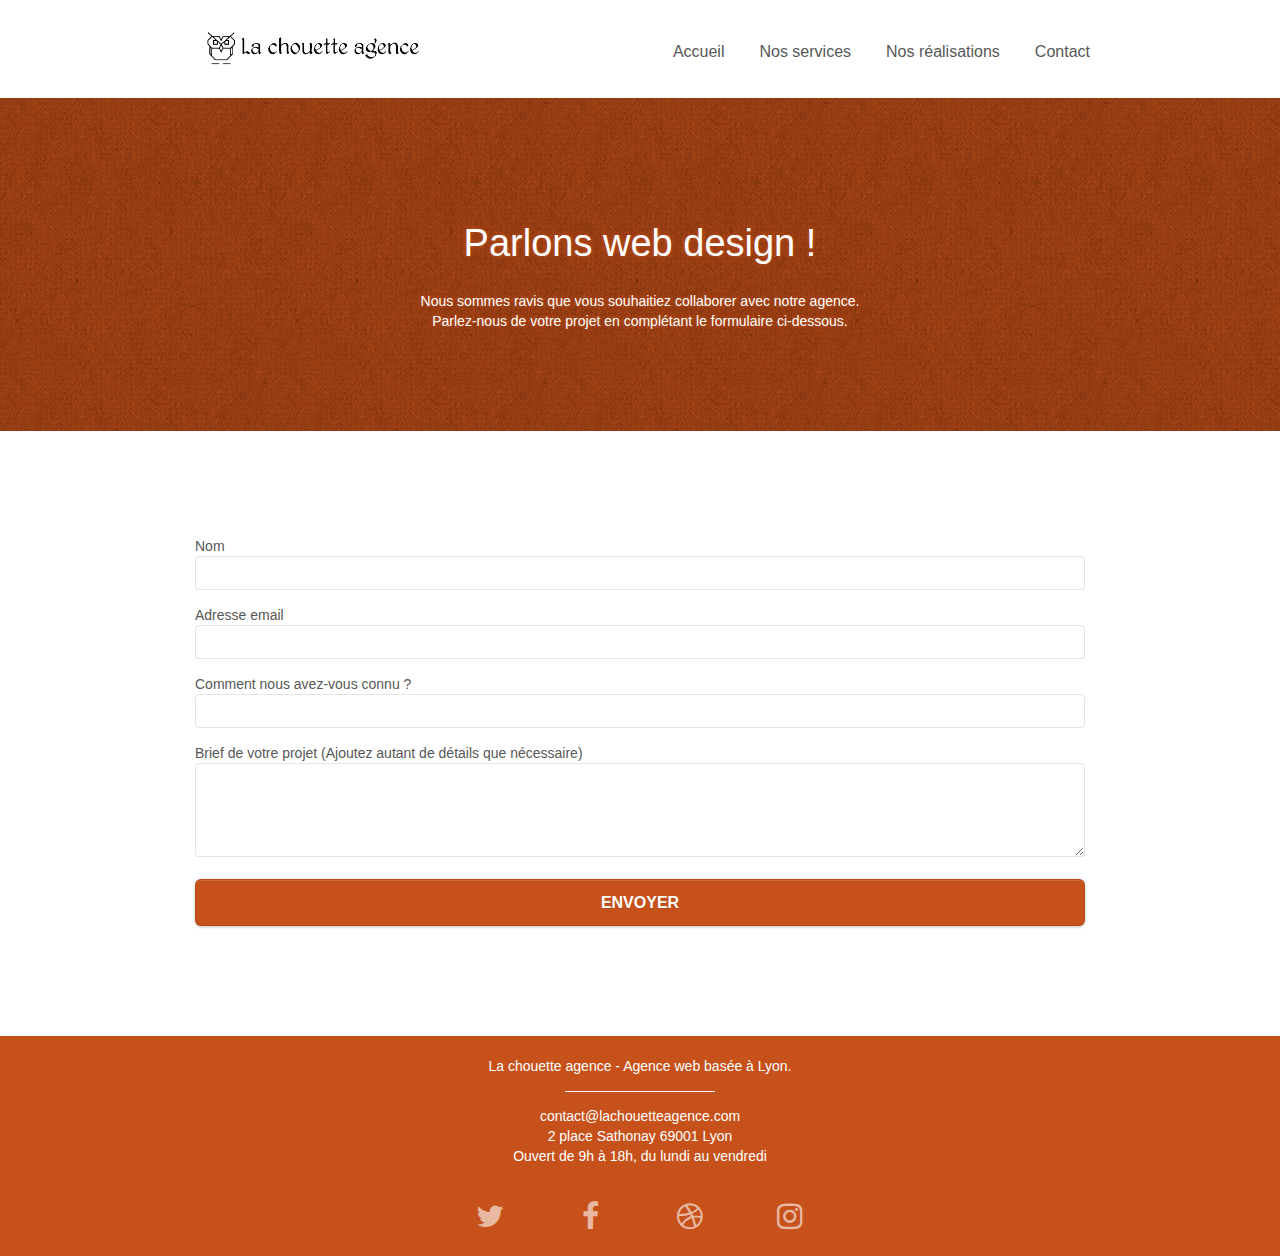
==== contact.html @ d0dacd52 "first commit" ====
<!doctype html>
<html lang="fr">
<head>
    <meta charset="utf-8">
    <meta name="description" content="La chouette agence - Formulaire de contact">
    <meta name="viewport" content="width=device-width, initial-scale=1.0">
	<link rel="canonical" href="" />
    <link rel="shortcut icon" type="image/png" href="favicon.jpg">

	<link rel="stylesheet" type="text/css" href="style.css">
	<link 
		rel="stylesheet" 
		href="https://cdnjs.cloudflare.com/ajax/libs/font-awesome/4.7.0/css/font-awesome.min.css" 
		integrity="sha512-SfTiTlX6kk+qitfevl/7LibUOeJWlt9rbyDn92a1DqWOw9vWG2MFoays0sgObmWazO5BQPiFucnnEAjpAB+/Sw==" 
		crossorigin="anonymous" 
		referrerpolicy="no-referrer"
	/>	

	<script 
		src="https://cdnjs.cloudflare.com/ajax/libs/jquery/2.1.0/jquery.min.js" 
		integrity="sha512-qp27nuUylUgwBZJHsmm3W7klwuM5gke4prTvPok3X5zi50y3Mo8cgpeXegWWrdfuXyF2UdLWK/WCb5Mv7CKHcA==" 
		crossorigin="anonymous" 
		referrerpolicy="no-referrer"
		defer
	></script>
	<script 
		src="https://cdnjs.cloudflare.com/ajax/libs/twitter-bootstrap/3.3.5/js/bootstrap.min.js" 
		integrity="sha512-K1qjQ+NcF2TYO/eI3M6v8EiNYZfA95pQumfvcVrTHtwQVDG+aHRqLi/ETn2uB+1JqwYqVG3LIvdm9lj6imS/pQ==" 
		crossorigin="anonymous" 
		referrerpolicy="no-referrer"
		defer
	></script>
	<script src="./js/jqBootstrapValidation.js" defer></script>
	<script src="./js/formHandler.js" defer></script>
    <title>La chouette agence - Formulaire de contact</title>

    
<!-- Analytics -->
 
<!-- Analytics END -->
    
</head>
<body>
<!-- Principal conteneur -->
<div class="page-container">
    
<!-- bloc-0 -->
<header class="bloc bgc-white l-bloc " id="bloc-0">
	<div class="container bloc-sm">
		<nav class="navbar row">
			<div class="navbar-header">
				<div class="navbar-brand">
					<img src="img/la-chouette-agence.png" alt="La chouette agence" height="40" />
				</div>
				<button id="nav-toggle" type="button" class="ui-navbar-toggle navbar-toggle" data-toggle="collapse" data-target=".navbar-1">
					<span class="sr-only">Toggle navigation</span>
					<span class="icon-bar"></span>
					<span class="icon-bar"></span>
					<span class="icon-bar"></span>
				</button>
			</div>
			<div class="collapse navbar-collapse navbar-1 special-dropdown-nav">
				<ul class="site-navigation nav navbar-nav">
					<li>
						<a href="index.html">Accueil</a>
					</li>
					<li>
						<a href="index.html#bloc-2-services">Nos services</a>
					</li>
					<li>
						<a href="index.html#bloc-4-portfolio">Nos réalisations</a>
					</li>
					<li>
						<a href="#">Contact</a>
					</li>
				</ul>
			</div>
		</nav>
	</div>
</header>
<!-- bloc-0 END -->

<!-- bloc-6 -->
<main>
<section class="bloc bg-dots-bg bg-repeat bgc-atomic-tangerine d-bloc bloc-bg-texture texture-paper" id="bloc-6">
	<div class="container bloc-lg">
		<div class="row">
			<div class="col-sm-12">
				<h1 class="text-center hero-bloc-text tc-white">
					Parlons web design !
				</h1>
				<p class="text-center mg-lg tc-white tight-width-whitespace">
					Nous sommes ravis que vous souhaitiez collaborer avec notre agence.<br>
					Parlez-nous de votre projet en complétant le formulaire ci-dessous.
				</p>
			</div>
		</div>
	</div>
</section>
<!-- bloc-6 END -->

<!-- bloc-7 -->
<section class="bloc bgc-white l-bloc" id="bloc-7">
	<div class="container bloc-lg">
		<form id="form_1" novalidate>
			<div class="form-group">
				<label>
					Nom
				<input id="name" class="form-control" required />
				</label>
			</div>
			<div class="form-group">
				<label>
					Adresse email
				<input id="email" class="form-control" type="email" required />
				</label>
			</div>
			<div class="form-group">
				<label>
					Comment nous avez-vous connu ?
				<input class="form-control" required id="input_504" />
				</label>
			</div>
			<div class="form-group">
				<label>
					Brief de votre projet (Ajoutez autant de détails que nécessaire)<br>
				<textarea id="message" class="form-control" rows="4" cols="50" required></textarea>
				</label>
			</div> 
			<button class="btn btn-lg btn-clean btn-block cta-hero btn-atomic-tangerine" type="submit">
				Envoyer
			</button>
		</form>
	</div>
</section>
<!-- bloc-7 END -->
</main>

<!-- Footer - bloc-8 -->
<footer class="bloc bgc-atomic-tangerine d-bloc" id="bloc-8">
	<div class="container bloc-sm">
		<div class="row">
			<div class="col-sm-12">
				<p class="text-center white">
					La chouette agence - Agence web basée à Lyon.<br>
				</p>
				<address class="text-center white">
					contact@lachouetteagence.com<br>2 place Sathonay 69001 Lyon<br>Ouvert de 9h à 18h, du lundi au vendredi<br>
				</address>
				<div class="row row-no-gutters social text-center">
					<div class="col-sm-3 text-center inline-block">
						<a class="social" href="#" aria-label="twitter"><span class="fa fa-twitter icon-md"></span></a>
					</div>
					<div class="col-sm-3 text-center inline-block">
						<a class="social" href="#" aria-label="facebook"><span class="fa fa-facebook icon-md"></span></a>
					</div>
					<div class="col-sm-3 text-center inline-block">
						<a class="social" href="#" aria-label="dribble"><span class="fa fa-dribbble icon-md"></span></a>
					</div>
					<div class="col-sm-3 text-center inline-block">
						<a class="social" href="#" aria-label="instagram"><span class="fa fa-instagram icon-md"></span></a>
					</div>
				</div>
			</div>
		</div>
	</div>
	<!-- ScrollToTop Button -->
	<a href="#" aria-label="Retour en haut de la page" class="bloc-button btn btn-d scrollToTop"><span class="fa fa-chevron-up"></span></a>
	<!-- ScrollToTop Button END-->
</footer>
<!-- Footer - bloc-8 END -->

</div>
<!-- Principal conteneur END -->
    

</body>
</html>
---- style.css ----
:root {
    --color-orange: #C7511A;
}

/***************************************************  BOOTSTRAP  ***************************************************/

* {
    -webkit-box-sizing: border-box;
    -moz-box-sizing: border-box;
    box-sizing: border-box
}

body {
    margin: 0
}

article,aside,details,figcaption,figure,footer,header,hgroup,main,menu,nav,section,summary {
    display: block
}

a {
    background-color: transparent
}

button,select {
    text-transform: none
}

:after,:before {
    -webkit-box-sizing: border-box;
    -moz-box-sizing: border-box;
    box-sizing: border-box
}

html {
    font-size: 10px;
    -webkit-tap-highlight-color: rgba(0,0,0,0)
}

body {
    font-family: "Helvetica Neue",Helvetica,Arial,sans-serif;
    font-size: 14px;
    line-height: 1.42857143;
    color: #333;
    background-color: #fff
}

button,input,select,textarea {
    font-family: inherit;
    font-size: inherit;
    line-height: inherit
}

a {
    color: #337ab7;
    text-decoration: none
}

img {
    vertical-align: middle
}

.carousel-inner>.item>a>img,.carousel-inner>.item>img,.img-responsive,.thumbnail a>img,.thumbnail>img {
    display: block;
    max-width: 100%;
    height: auto
}

.sr-only {
    position: absolute;
    width: 1px;
    height: 1px;
    padding: 0;
    margin: -1px;
    overflow: hidden;
    clip: rect(0,0,0,0);
    border: 0
}

.h1,.h2,.h3,.h4,.h5,.h6,h1,h2,h3,h4,h5,h6 {
    font-family: inherit;
    font-weight: 500;
    line-height: 1.1;
    color: inherit
}

.h1,.h2,.h3,h1,h2,h3 {
    margin-top: 20px;
    margin-bottom: 10px
}

h1 {
    margin: .67em 0;
    font-size: 2em
}

.h1,h1 {
    font-size: 36px
}

.h2,h2 {
    font-size: 30px
}

.h3,h3 {
    font-size: 24px
}

p {
    margin: 0 0 10px
}

.text-center {
    text-align: center
}

address {
    margin-bottom: 20px;
    font-style: normal;
    line-height: 1.42857143
}

.container {
    padding-right: 15px;
    padding-left: 15px;
    margin-right: auto;
    margin-left: auto
}

@media (min-width: 768px) {
    .container {
        width:750px
    }
}

@media (min-width: 992px) {
    .container {
        width:970px
    }
}

@media (min-width: 1200px) {
    .container {
        width:1170px
    }
}

.row {
    margin-right: -15px;
    margin-left: -15px
}

.col-lg-1,.col-lg-10,.col-lg-11,.col-lg-12,.col-lg-2,.col-lg-3,.col-lg-4,.col-lg-5,.col-lg-6,.col-lg-7,.col-lg-8,.col-lg-9,.col-md-1,.col-md-10,.col-md-11,.col-md-12,.col-md-2,.col-md-3,.col-md-4,.col-md-5,.col-md-6,.col-md-7,.col-md-8,.col-md-9,.col-sm-1,.col-sm-10,.col-sm-11,.col-sm-12,.col-sm-2,.col-sm-3,.col-sm-4,.col-sm-5,.col-sm-6,.col-sm-7,.col-sm-8,.col-sm-9,.col-xs-1,.col-xs-10,.col-xs-11,.col-xs-12,.col-xs-2,.col-xs-3,.col-xs-4,.col-xs-5,.col-xs-6,.col-xs-7,.col-xs-8,.col-xs-9 {
    position: relative;
    min-height: 1px;
    padding-right: 15px;
    padding-left: 15px
}

.col-xs-1,.col-xs-10,.col-xs-11,.col-xs-12,.col-xs-2,.col-xs-3,.col-xs-4,.col-xs-5,.col-xs-6,.col-xs-7,.col-xs-8,.col-xs-9 {
    float: left
}

.col-xs-12 {
    width: 100%
}

@media (min-width: 768px) {
    .col-sm-1,.col-sm-10,.col-sm-11,.col-sm-12,.col-sm-2,.col-sm-3,.col-sm-4,.col-sm-5,.col-sm-6,.col-sm-7,.col-sm-8,.col-sm-9 {
        float:left
    }
    .col-sm-12 {
        width: 100%
    }
    .col-sm-6 {
        width: 50%
    }
    .col-sm-4 {
        width: 33.33333333%
    }
    .col-sm-3 {
        width: 25%
    }
}

@media (min-width: 992px) {
    .col-md-1,.col-md-10,.col-md-11,.col-md-12,.col-md-2,.col-md-3,.col-md-4,.col-md-5,.col-md-6,.col-md-7,.col-md-8,.col-md-9 {
        float:left
    }
    .col-md-8 {
        width: 66.66666667%
    }
    .col-md-offset-2 {
        margin-left: 16.66666667%
    }
}

.btn {
    display: inline-block;
    padding: 6px 12px;
    margin-bottom: 0;
    font-size: 14px;
    font-weight: 400;
    line-height: 1.42857143;
    text-align: center;
    white-space: nowrap;
    vertical-align: middle;
    -ms-touch-action: manipulation;
    touch-action: manipulation;
    cursor: pointer;
    -webkit-user-select: none;
    -moz-user-select: none;
    -ms-user-select: none;
    user-select: none;
    background-image: none;
    border: 1px solid transparent;
    border-radius: 4px
}

.btn-block {
    display: block;
    width: 100%
}

.btn-group-lg>.btn,.btn-lg {
    padding: 10px 16px;
    font-size: 18px;
    line-height: 1.3333333;
    border-radius: 6px
}

.collapse {
    display: none
}

.collapse.in {
    display: block
}

.collapsing {
    position: relative;
    height: 0;
    overflow: hidden;
    -webkit-transition-timing-function: ease;
    -o-transition-timing-function: ease;
    transition-timing-function: ease;
    -webkit-transition-duration: .35s;
    -o-transition-duration: .35s;
    transition-duration: .35s;
    -webkit-transition-property: height, visibility;
    -o-transition-property: height, visibility;
    transition-property: height, visibility
}

.nav {
    padding-left: 0;
    margin-bottom: 0;
    list-style: none
}

.nav>li {
    position: relative;
    display: block
}

.nav>li>a {
    position: relative;
    display: block;
    padding: 10px 15px
}

.nav>li>a:focus,.nav>li>a:hover {
    text-decoration: none;
    background-color: #eee
}

.navbar {
    position: relative;
    min-height: 50px;
    margin-bottom: 20px;
    border: 1px solid transparent
}

@media (min-width: 768px) {
    .navbar {
        border-radius:4px
    }
}

@media (min-width: 768px) {
    .navbar-header {
        float:left
    }
}

.navbar-collapse {
    padding-right: 15px;
    padding-left: 15px;
    overflow-x: visible;
    -webkit-overflow-scrolling: touch;
    border-top: 1px solid transparent;
    -webkit-box-shadow: inset 0 1px 0 rgba(255,255,255,.1);
    box-shadow: inset 0 1px 0 rgba(255,255,255,.1)
}

.navbar-collapse.in {
    overflow-y: auto
}

@media (min-width: 768px) {
    .navbar-collapse {
        width:auto;
        border-top: 0;
        -webkit-box-shadow: none;
        box-shadow: none
    }

    .navbar-collapse.collapse {
        display: block!important;
        height: auto!important;
        padding-bottom: 0;
        overflow: visible!important
    }
}

.navbar-brand {
    float: left;
    height: 50px;
    padding: 5px 15px 0;
    font-size: 18px;
    line-height: 20px
}

.navbar-brand:focus,.navbar-brand:hover {
    text-decoration: none
}

.navbar-brand>img {
    display: block
}

.navbar-toggle {
    position: relative;
    float: right;
    padding: 9px 10px;
    margin-top: 8px;
    margin-right: 15px;
    margin-bottom: 8px;
    background-color: transparent;
    background-image: none;
    border: 1px solid transparent;
    border-radius: 4px
}

.navbar-toggle:focus {
    outline: 0
}

.navbar-toggle .icon-bar {
    display: block;
    width: 22px;
    height: 2px;
    border-radius: 1px
}

.navbar-toggle .icon-bar+.icon-bar {
    margin-top: 4px
}

@media (min-width: 768px) {
    .navbar-toggle {
        display:none
    }
}

.navbar-nav>li>a {
    padding-top: 10px;
    padding-bottom: 10px;
    line-height: 20px
}

@media (min-width: 768px) {
    .navbar-nav {
        float:left;
        margin: 0
    }

    .navbar-nav>li {
        float: left
    }

    .navbar-nav>li>a {
        padding-top: 15px;
        padding-bottom: 15px
    }
}

.navbar-brand>img {
    display: block
}

.center-block {
    display: block;
    margin-right: auto;
    margin-left: auto
}

.modal-open {
    overflow: hidden
}

.modal {
    position: fixed;
    top: 0;
    right: 0;
    bottom: 0;
    left: 0;
    z-index: 1050;
    display: none;
    overflow: hidden;
    -webkit-overflow-scrolling: touch;
    outline: 0
}

.modal.fade .modal-dialog {
    -webkit-transition: -webkit-transform .3s ease-out;
    -o-transition: -o-transform .3s ease-out;
    transition: transform .3s ease-out;
    -webkit-transform: translate(0,-25%);
    -ms-transform: translate(0,-25%);
    -o-transform: translate(0,-25%);
    transform: translate(0,-25%)
}

.modal.in .modal-dialog {
    -webkit-transform: translate(0,0);
    -ms-transform: translate(0,0);
    -o-transform: translate(0,0);
    transform: translate(0,0)
}

.modal-open .modal {
    overflow-x: hidden;
    overflow-y: auto
}

.modal-dialog {
    position: relative;
    width: auto;
    margin: 10px
}

.modal-content {
    position: relative;
    background-color: #fff;
    -webkit-background-clip: padding-box;
    background-clip: padding-box;
    border: 1px solid #999;
    border: 1px solid rgba(0,0,0,.2);
    border-radius: 6px;
    outline: 0;
    -webkit-box-shadow: 0 3px 9px rgba(0,0,0,.5);
    box-shadow: 0 3px 9px rgba(0,0,0,.5)
}

.modal-backdrop {
    position: fixed;
    top: 0;
    right: 0;
    bottom: 0;
    left: 0;
    z-index: 1040;
    background-color: #000
}

.modal-backdrop.fade {
    filter: alpha(opacity=0);
    opacity: 0
}

.modal-backdrop.in {
    filter: alpha(opacity=50);
    opacity: .5
}

.btn-group-vertical>.btn-group:after,.btn-group-vertical>.btn-group:before,.btn-toolbar:after,.btn-toolbar:before,.clearfix:after,.clearfix:before,.container-fluid:after,.container-fluid:before,.container:after,.container:before,.dl-horizontal dd:after,.dl-horizontal dd:before,.form-horizontal .form-group:after,.form-horizontal .form-group:before,.modal-footer:after,.modal-footer:before,.nav:after,.nav:before,.navbar-collapse:after,.navbar-collapse:before,.navbar-header:after,.navbar-header:before,.navbar:after,.navbar:before,.pager:after,.pager:before,.panel-body:after,.panel-body:before,.row:after,.row:before {
    display: table;
    content: " "
}

.btn-group-vertical>.btn-group:after,.btn-toolbar:after,.clearfix:after,.container-fluid:after,.container:after,.dl-horizontal dd:after,.form-horizontal .form-group:after,.modal-footer:after,.nav:after,.navbar-collapse:after,.navbar-header:after,.navbar:after,.pager:after,.panel-body:after,.row:after {
    clear: both
}

.center-block {
    display: block;
    margin-right: auto;
    margin-left: auto
}

.form-control {
    display: block;
    width: 100%;
    height: 34px;
    padding: 6px 12px;
    font-size: 14px;
    line-height: 1.42857143;
    color: #555;
    background-color: #fff;
    background-image: none;
    border: 1px solid #ccc;
    border-radius: 4px;
    -webkit-box-shadow: inset 0 1px 1px rgba(0,0,0,.075);
    box-shadow: inset 0 1px 1px rgba(0,0,0,.075);
    -webkit-transition: border-color ease-in-out .15s,-webkit-box-shadow ease-in-out .15s;
    -o-transition: border-color ease-in-out .15s,box-shadow ease-in-out .15s;
    transition: border-color ease-in-out .15s,box-shadow ease-in-out .15s
}

.form-control:focus {
    border-color: #66afe9;
    outline: 0;
    -webkit-box-shadow: inset 0 1px 1px rgba(0,0,0,.075),0 0 8px rgba(102,175,233,.6);
    box-shadow: inset 0 1px 1px rgba(0,0,0,.075),0 0 8px rgba(102,175,233,.6)
}

textarea.form-control {
    height: auto
}

.form-group {
    margin-bottom: 15px
}

.help-block {
    display: block;
    margin-top: 5px;
    margin-bottom: 10px;
    color: #737373
}

/*****************************************************************************************************************
******************************************************************************************************************
**********************************  BOOTSTRAP END  ***************************************************************
******************************************************************************************************************
*****************************************************************************************************************/

html {
    scroll-behavior: smooth;
}

body {
    margin: 0;
    padding: 0;
    background: #FFFFFF;
    overflow-x: hidden;
    -webkit-font-smoothing: antialiased;
    -moz-osx-font-smoothing: grayscale;
}

a,
button {
    transition: all .3s ease-in-out;
    cursor: pointer;
}

:hover, :focus {
    outline-offset: -2px
}

a:focus {
    outline: none;
}

.container {
    width: 100%;
}

.page-container {
    overflow-x: hidden;
    position: relative;
}
h1,
h2,
h3,
h4,
h5,
h6,
p,
#disqus_thread {
    padding-left: 10px;
    padding-right: 10px;
}
.navbar .nav {
    padding-top: 0;
    border-top: 1px solid rgba(0, 0, 0, .2);
}
.navbar.row {
    margin-left: 0;
    margin-right: 0;
}
.nav > li {
    margin-top: 0;
    border-bottom: 1px solid rgba(0, 0, 0, .1);
    background: rgba(0, 0, 0, .05);
    font-size: 16px;
    text-align: left;
    width: 100%;
}
.nav > li:hover {
    background: rgba(0, 0, 0, .08);
}
.navbar-collapse {
    padding: 0;
    overflow-x: hidden;
    -webkit-box-shadow: none;
    box-shadow: none;
}
.bloc-lg {
    padding: 40px 0;
}
.bloc-md {
    padding: 50px;
}
.bloc-sm {
    padding: 20px 50px;
}
.bloc-sm,
.bloc-md {
    padding-left: 0;
    padding-right: 0;
}
.inline-block {
    display: inline-block;
}
.col-sm-3 {
    width: 20%;
}
.site-navigation {
    position: inherit;
    transform: none;
    -webkit-transform: none;
    -ms-transform: none;
}
.voffset {
    margin-top: 5px;
}
.voffset-md {
    margin-top: 20px;
}
.voffset-lg {
    margin-top: 30px;
}
form {
   padding: 5px;
}
.close-lightbox {
    display: inline-block;
}

.bloc {
    width: 100%;
    clear: both;
    background: 50% 50% no-repeat;
    padding-left: 0;
    padding-right: 0;
    -webkit-background-size: cover;
    -moz-background-size: cover;
    -o-background-size: cover;
    background-size: cover;
    position: relative;
}

.bg-t-edge {
    -webkit-background-size: auto!important;
    -moz-background-size: auto!important;
    -o-background-size: auto!important;
    background-size: auto!important;
    background: top no-repeat;
}

.bg-repeat {
    background: repeat;
}

.bloc-bg-texture::before {
    content: "";
    background-size: 2px 2px;
    position: absolute;
    top: 0;
    bottom: 0;
    left: 0;
    right: 0;
}

.texture-paper::before {
    background: url("img/texture-paper.png");
    background-size: 280px 280px;
}

.d-bloc {
    color: rgba(255, 255, 255, 1);
}

.d-bloc button:hover {
    color: rgba(255, 255, 255, .9);
}

.d-bloc .navbar a,
.d-bloc .navbar-brand,
.d-bloc a .icon-sm,
.d-bloc a .icon-md,
.d-bloc a .icon-lg,
.d-bloc a .icon-xl,
.d-bloc h1 a,
.d-bloc h2 a,
.d-bloc h3 a,
.d-bloc h4 a,
.d-bloc h5 a,
.d-bloc h6 a,
.d-bloc p a {
    color: rgba(255, 255, 255, .6);
}

.d-bloc .navbar a:hover,
.d-bloc .navbar-brand:hover,
.d-bloc a:hover .icon-sm,
.d-bloc a:hover .icon-md,
.d-bloc a:hover .icon-lg,
.d-bloc a:hover .icon-xl,
.d-bloc h1 a:hover,
.d-bloc h2 a:hover,
.d-bloc h3 a:hover,
.d-bloc h4 a:hover,
.d-bloc h5 a:hover,
.d-bloc h6 a:hover,
.d-bloc p a:hover {
    color: #FFFFFF;
    border-radius: 5px;
    outline: 2px solid #FFFFFF;
}

.d-bloc a:focus .icon-md {
    color: #FFFFFF;
    border-radius: 5px;
    outline: 2px solid #FFFFFF;
}

.d-bloc .navbar-toggle .icon-bar {
    background: #FFFFFF;
}

.d-bloc .btn-wire:hover {
    color: #FFFFFF;
    outline: #FFFFFF;
}

.l-bloc .icon-round,
.l-bloc .icon-square,
.l-bloc .icon-rounded,
.l-bloc .icon-semi-rounded-a,
.l-bloc .icon-semi-rounded-b {
    border-color: rgba(0, 0, 0, .7);
}

.l-bloc .a-btn,
.l-bloc .navbar a,
.l-bloc .navbar-brand,
.l-bloc a .icon-sm,
.l-bloc a .icon-md,
.l-bloc a .icon-lg,
.l-bloc a .icon-xl,
.l-bloc h1 a,
.l-bloc h2 a,
.l-bloc h3 a,
.l-bloc h4 a,
.l-bloc h5 a,
.l-bloc h6 a,
.l-bloc p a {
    color: rgba(0, 0, 0, .6);
}

.d-bloc .panel .a-btn:hover,
.l-bloc .a-btn:hover,
.l-bloc .navbar a:hover,
.l-bloc .navbar-brand:hover,
.l-bloc a:hover .icon-sm,
.l-bloc a:hover .icon-md,
.l-bloc a:hover .icon-lg,
.l-bloc a:hover .icon-xl,
.l-bloc h1 a:hover,
.l-bloc h2 a:hover,
.l-bloc h3 a:hover,
.l-bloc h4 a:hover,
.l-bloc h5 a:hover,
.l-bloc h6 a:hover,
.l-bloc p a:hover {
    color: rgba(0, 0, 0, 1);
}

.l-bloc .navbar-toggle .icon-bar {
    color: rgba(0, 0, 0, .6);
}



.row-no-gutters {
    margin-right: 0;
    margin-left: 0;
}

.row.row-no-gutters > [class^="col-"],
.row.row-no-gutters > [class*=" col-"] {
    padding-right: 0;
    padding-left: 0;
}

#bloc-1-hero h1 {
    font-size: 32px;
}

.navbar {
    margin-bottom: 0;
    z-index: 1;
}



.navbar-brand img {
    max-height: 200px;
    margin: 0 5px 0 0;
    display: inline;
}



.navbar-toggle {
    margin: 10px 10px 0 0;
    border: 0px;
}

.navbar-toggle:hover {
    background: transparent!important;
}

.navbar-toggle .icon-bar {
    background-color: rgba(0, 0, 0, .5);
    width: 26px;
}

.mg-md {
    margin-top: 10px;
    margin-bottom: 20px;
}

.mg-lg {
    margin-top: 10px;
    margin-bottom: 40px;
}

.btn {
    margin: 0 5px 5px 0;
}

.btn.pull-right {
    margin: 0 0 5px 5px;
}

.btn-d,
.btn-d:hover,
.btn-d:focus {
    color: #FFFFFF;
    background: rgba(0, 0, 0, .3);
}

.btn-rd {
    border-radius: 40px;
}

.btn-clean {
    border: 1px solid rgba(0, 0, 0, .08);
    border-bottom-color: rgba(0, 0, 0, .1);
    text-shadow: 0 1px 0 rgba(0, 0, 1, .1);
    box-shadow: 0 1px 3px rgba(0, 0, 1, .25), inset 0 1px 0 0 rgba(255, 255, 255, .15);
}

.icon-md {
    font-size: 30px!important;
}

.icon-lg {
    font-size: 60px!important;
}

.sm-shadow {
    text-shadow: 0 1px 2px rgba(0, 0, 0, .3);
}

.form-control {
    border-color: rgba(0, 0, 0, .1);
    box-shadow: none;
}

.scrollToTop {
    width: 40px;
    height: 40px;
    position: fixed;
    bottom: 10px;
    right: 10px;
    opacity: 0;
    z-index: 500;
    transition: all .3s ease-in-out;
}

.scrollToTop span {
    margin-top: 6px;
}

.showScrollTop {
    font-size: 14px;
    opacity: 1;
}

a[data-lightbox] {
    position: relative;
    display: block;
    text-align: center;
}

a[data-lightbox]:hover::before {
    content: "+";
    font-family: "HelveticaNeue-Light", "Helvetica Neue Light", "Helvetica Neue", Helvetica, Arial;
    font-size: 32px;
    width: 50px;
    height: 50px;
    margin-left: -25px;
    border-radius: 50%;
    background: rgba(0, 0, 0, .6);
    color: #FFFFFF;
    font-weight: 100;
    z-index: 1;
    position: absolute;
    top: 50%;
    transform: translateY(-50%);
    -webkit-transform: translateY(-50%);
}

a[data-lightbox]:focus::before {
    content: "+";
    font-family: "HelveticaNeue-Light", "Helvetica Neue Light", "Helvetica Neue", Helvetica, Arial;
    font-size: 32px;
    width: 50px;
    height: 50px;
    margin-left: -25px;
    border-radius: 50%;
    background: rgba(0, 0, 0, .6);
    color: #FFFFFF;
    font-weight: 100;
    z-index: 1;
    position: absolute;
    top: 50%;
    transform: translateY(-50%);
    -webkit-transform: translateY(-50%);
}

a[data-lightbox]:hover img,
a[data-lightbox]:focus img {
    opacity: 0.6;
    -webkit-animation-fill-mode: none;
    animation-fill-mode: none;
}

#lightbox-modal {
    display: flex;
    align-items: center;
}

#lightbox-modal .modal-dialog {
    width: 90%;
    max-width: 900px;
    margin: 0 auto 0;
}

#lightbox-modal .modal-dialog img {
    max-height: 90vh;
    margin: 0 auto;
}

.lightbox-caption {
    padding: 20px;
    color: #FFFFFF;
    background: rgba(0, 0, 0, .5);
    position: absolute;
    left: 15px;
    right: 15px;
    bottom: 5px;
}

.close-lightbox {
    color: #FFFFFF;
    font-size: 30px;
    position: absolute;
    top: 20px;
    right: 20px;
    z-index: 20;
    background: rgba(0, 0, 0, .5);
    border: none;
    line-height: 30px;
    padding: 0 9px 5px;
    opacity: 0.3;
}

.close-lightbox:hover,
.next-lightbox:hover,
.prev-lightbox:hover {
    opacity: 1.0;
    color: #FFFFFF;
}

.next-lightbox,
.prev-lightbox {
    font-size: 20px;
    color: rgba(255, 255, 255, .9);
    background: rgba(0, 0, 0, .5);
    transition: all .2s ease-in-out;
    position: absolute;
    top: 45%;
    z-index: 1;
    opacity: 0.4;
}

.next-lightbox {
    padding: 6px 8px 1px 13px;
    right: 25px;
}

.prev-lightbox {
    padding: 6px 13px 1px 10px;
    left: 25px;
}

.snapshot-lb .modal-body {
    padding-bottom: 45px;
}

.snapshot-lb .lightbox-caption {
    padding: 0;
    color: rgba(0, 0, 0, .5);
    background: none;
}

h1,
h2,
h3,
h4,
h5,
h6,
p,
label,
.btn,
a {
    font-family: "helvetica";
    font-weight: 400;
    color: #575757!important;
}

.hero-bloc-text {
    font-size: 38px;
}

.hero-bloc-text-sub {
    font-size: 36px;
}

.statement-bloc-text {
    line-height: 26px;
    font-style: italic;
    font-size: 20px;
    text-align: center;
    font-weight: lighter;
    max-width: 520px;
    margin: auto auto auto auto;
}

p {
    font-size: 14px;
}

.tight-width-whitespace {
    max-width: 600px;
    margin: auto auto auto auto;
}

.h1 {
    font-size: 20px;
    font-family: "Open Sans";
}

.cta-hero {
    margin-top: 22px;
    color: #FFFFFF!important;
    text-transform: uppercase;
    padding: 12px 28px 12px 28px;
    font-size: 16px;
    font-weight: 700;
}

.social {
    max-width: 400px;
    margin: auto auto auto auto;
}

.icon-md {
    padding: 5px 0;
    width: 40px;
}

h2 {
    font-size: 22px;
    line-height: 1.4em;
}

h3 {
    font-size: 15px;
    text-transform: uppercase;
    font-weight: 700;
    color: #333333!important;
}

.med-width-whitespace {
    max-width: 800px;
    margin: auto auto auto auto;
    box-shadow: 0px 0px 0px #000000;
}

h1 {
    color: #333333!important;
}

h4 {
    color: #333333!important;
}

.icons {
    margin-bottom: 14px;
    margin-top: 24px;
}

.white {
    color: #FFFFFF!important;
}

.portfolio-thumb {
    margin-bottom: 24px;
    width: 100%;
}

.portfolio-row {
    margin-bottom: 44px;
    margin-top: 50px;
}

.avatar {
    box-shadow: 0px 4px 9px rgba(0, 0, 0, 0.3);
}

.black-background {
    background-color: rgba(0, 0, 0, 0.7);
    padding: 40px 40px 40px 40px;
}

.bold-link {
    font-weight: 900;
    text-decoration: underline!important;
}

.bgc-white {
    background-color: #FFFFFF;
}

.bgc-dark-slate-blue {
    background-color: #364577;
}

.bgc-atomic-tangerine {
    background-color: var(--color-orange);
}

.tc-white {
    color: #FFFFFF!important;
    text-shadow: 0 0 5px var(--color-orange);
}

.btn-atomic-tangerine {
    background: var(--color-orange);
    color: #FFFFFF!important;
}

.btn-atomic-tangerine:hover,
.btn-atomic-tangerine:focus {
    background: #c27956!important;
    color: #FFFFFF!important;
    outline: 2px solid #FFFFFF;
}

.ltc-white {
    color: #FFFFFF!important;
}

.ltc-white:hover {
    color: #cccccc!important;
}

.ltc-atomic-tangerine {
    color: var(--color-orange)!important;
}

.ltc-atomic-tangerine:hover {
    color: #c27956!important;
}

.icon-dark-slate-blue {
    color: #364577!important;
    border-color: #364577!important;
}

.bg-dots-bg {
    background-image: url("img/dots-bg.png");
}

.bg-lines-h2-bg {
    background-image: url("img/lines-h2-bg.png");
}

.bg-banniere {
    background-image: url("img/la-chouette-agence-banniere.jpg");
}

.bg-presentation {
    background-image: url("img/image-de-presentation.jpg");
}

.nav.navbar-nav a,
.navbar-toggle {
    outline: 2px solid transparent;
    border-radius: 5px;
}

.navbar-toggle:hover,
.navbar-toggle:focus,
.nav>li>a:focus,
.nav>li>a:hover {
    text-decoration: underline;
    background-color: #eee;
    outline: var(--color-orange) 2px solid;
}

q {
    quotes: "“" "”" "‘" "’";
    font-size: 20px;
    font-style: italic;
}

label {
    width: 100%;
}

address {
    display: flex;
    position: relative;
    margin: auto;
    justify-content: center;
    padding: 1.5rem;
    margin: 1.5rem;
}

address:before {
    content: "";
    position: absolute;
    background-color: #FFFFFF;
    height: 1px;
    width: 150px;
    top: 0;
}

@media (min-width: 768px) {
    h1,
    h2,
    h3,
    h4,
    h5,
    h6,
    p,
    #disqus_thread {
        padding-left: 0;
        padding-right: 0;
    }
    .navbar .nav {
        padding-top: 2px;
        margin-right: -16px;
        border-top: none;
        float: right;
        z-index: 1;
    }


    .nav > li {
        margin-top: 4px;
        margin-left: 5px;
        border-bottom: none;
        background: none;
        padding-left: 0;
        width: auto;
    }
    .navbar-brand {
        height: auto;
        padding: 3px 15px;
        font-size: 25px;
        font-weight: normal;
        font-weight: 600;
        line-height: 44px;
    }

    .bloc-lg {
        padding: 100px 50px;
    }
    
    .bloc-md {
        padding: 50px;
    }
    
    .bloc-sm {
        padding: 20px 50px;
    }
    .col-sm-3 {
        width: 25%;
    }
    .scrollToTop {
        bottom: 20px;
        right: 20px;
    }
    .voffset {
        margin-top: 30px!important;
    }
    
    .voffset-lg {
        margin-top: 80px;
    }
}

@media (min-width: 992px) {

    .bloc {
        padding: 0 50px;
    }
    .container {
        max-width: 1000px;
    }
    .b-parallax {
        background-attachment: fixed;
    }
}

/*******************************************************************************************
**************************************  ET-LINE  *******************************************
*******************************************************************************************/

@font-face {
    font-family: et-line;
    src: url(../fonts/et-line.eot);
    src: url(../fonts/et-line.eot?#iefix) format('embedded-opentype'),url(../fonts/et-line.woff) format('woff'),url(../fonts/et-line.ttf) format('truetype'),url(../fonts/et-line.svg#et-line) format('svg');
    font-weight: 400;
    font-style: normal;
    font-display: swap;
}

.et-icon-adjustments,.et-icon-alarmclock,.et-icon-anchor,.et-icon-aperture,.et-icon-attachment,.et-icon-bargraph,.et-icon-basket,.et-icon-beaker,.et-icon-bike,.et-icon-book-open,.et-icon-briefcase,.et-icon-browser,.et-icon-calendar,.et-icon-camera,.et-icon-caution,.et-icon-chat,.et-icon-circle-compass,.et-icon-clipboard,.et-icon-clock,.et-icon-cloud,.et-icon-compass,.et-icon-desktop,.et-icon-dial,.et-icon-document,.et-icon-documents,.et-icon-download,.et-icon-dribbble,.et-icon-edit,.et-icon-envelope,.et-icon-expand,.et-icon-facebook,.et-icon-flag,.et-icon-focus,.et-icon-gears,.et-icon-genius,.et-icon-gift,.et-icon-global,.et-icon-globe,.et-icon-googleplus,.et-icon-grid,.et-icon-happy,.et-icon-hazardous,.et-icon-heart,.et-icon-hotairballoon,.et-icon-hourglass,.et-icon-key,.et-icon-laptop,.et-icon-layers,.et-icon-lifesaver,.et-icon-lightbulb,.et-icon-linegraph,.et-icon-linkedin,.et-icon-lock,.et-icon-magnifying-glass,.et-icon-map,.et-icon-map-pin,.et-icon-megaphone,.et-icon-mic,.et-icon-mobile,.et-icon-newspaper,.et-icon-notebook,.et-icon-paintbrush,.et-icon-paperclip,.et-icon-pencil,.et-icon-phone,.et-icon-picture,.et-icon-pictures,.et-icon-piechart,.et-icon-presentation,.et-icon-pricetags,.et-icon-printer,.et-icon-profile-female,.et-icon-profile-male,.et-icon-puzzle,.et-icon-quote,.et-icon-recycle,.et-icon-refresh,.et-icon-ribbon,.et-icon-rss,.et-icon-sad,.et-icon-scissors,.et-icon-scope,.et-icon-search,.et-icon-shield,.et-icon-speedometer,.et-icon-strategy,.et-icon-streetsign,.et-icon-tablet,.et-icon-target,.et-icon-telescope,.et-icon-toolbox,.et-icon-tools,.et-icon-tools-2,.et-icon-trophy,.et-icon-tumblr,.et-icon-twitter,.et-icon-upload,.et-icon-video,.et-icon-wallet,.et-icon-wine {
    font-family: et-line;
    font-style: normal;
    font-weight: 400;
    font-variant: normal;
    text-transform: none;
    line-height: 1;
    -webkit-font-smoothing: antialiased;
    -moz-osx-font-smoothing: grayscale;
    display: inline-block
}

.et-icon-browser:before {
    content: "\e00c"
}

.et-icon-presentation:before {
    content: "\e00e"
}

.et-icon-edit:before {
    content: "\e01c"
}

/*******************************************************************************************
***********************************  FONT AWESOME  *****************************************
*******************************************************************************************/

@font-face {
    font-family: 'FontAwesome';
    src: url('../fonts/fontawesome-webfont.eot?v=4.7.0');
    src: url('../fonts/fontawesome-webfont.eot?#iefix&v=4.7.0') format('embedded-opentype'),url('../fonts/fontawesome-webfont.woff2?v=4.7.0') format('woff2'),url('../fonts/fontawesome-webfont.woff?v=4.7.0') format('woff'),url('../fonts/fontawesome-webfont.ttf?v=4.7.0') format('truetype'),url('../fonts/fontawesome-webfont.svg?v=4.7.0#fontawesomeregular') format('svg');
    font-weight: normal;
    font-style: normal
}

.fa {
    display: inline-block;
    font: normal normal normal 14px/1 FontAwesome;
    font-size: inherit;
    text-rendering: auto;
    -webkit-font-smoothing: antialiased;
    -moz-osx-font-smoothing: grayscale
}

.fa-twitter:before {
    content: "\f099"
}

.fa-facebook-f:before,.fa-facebook:before {
    content: "\f09a"
}

.fa-instagram:before {
    content: "\f16d"
}

.fa-dribbble:before {
    content: "\f17d"
}
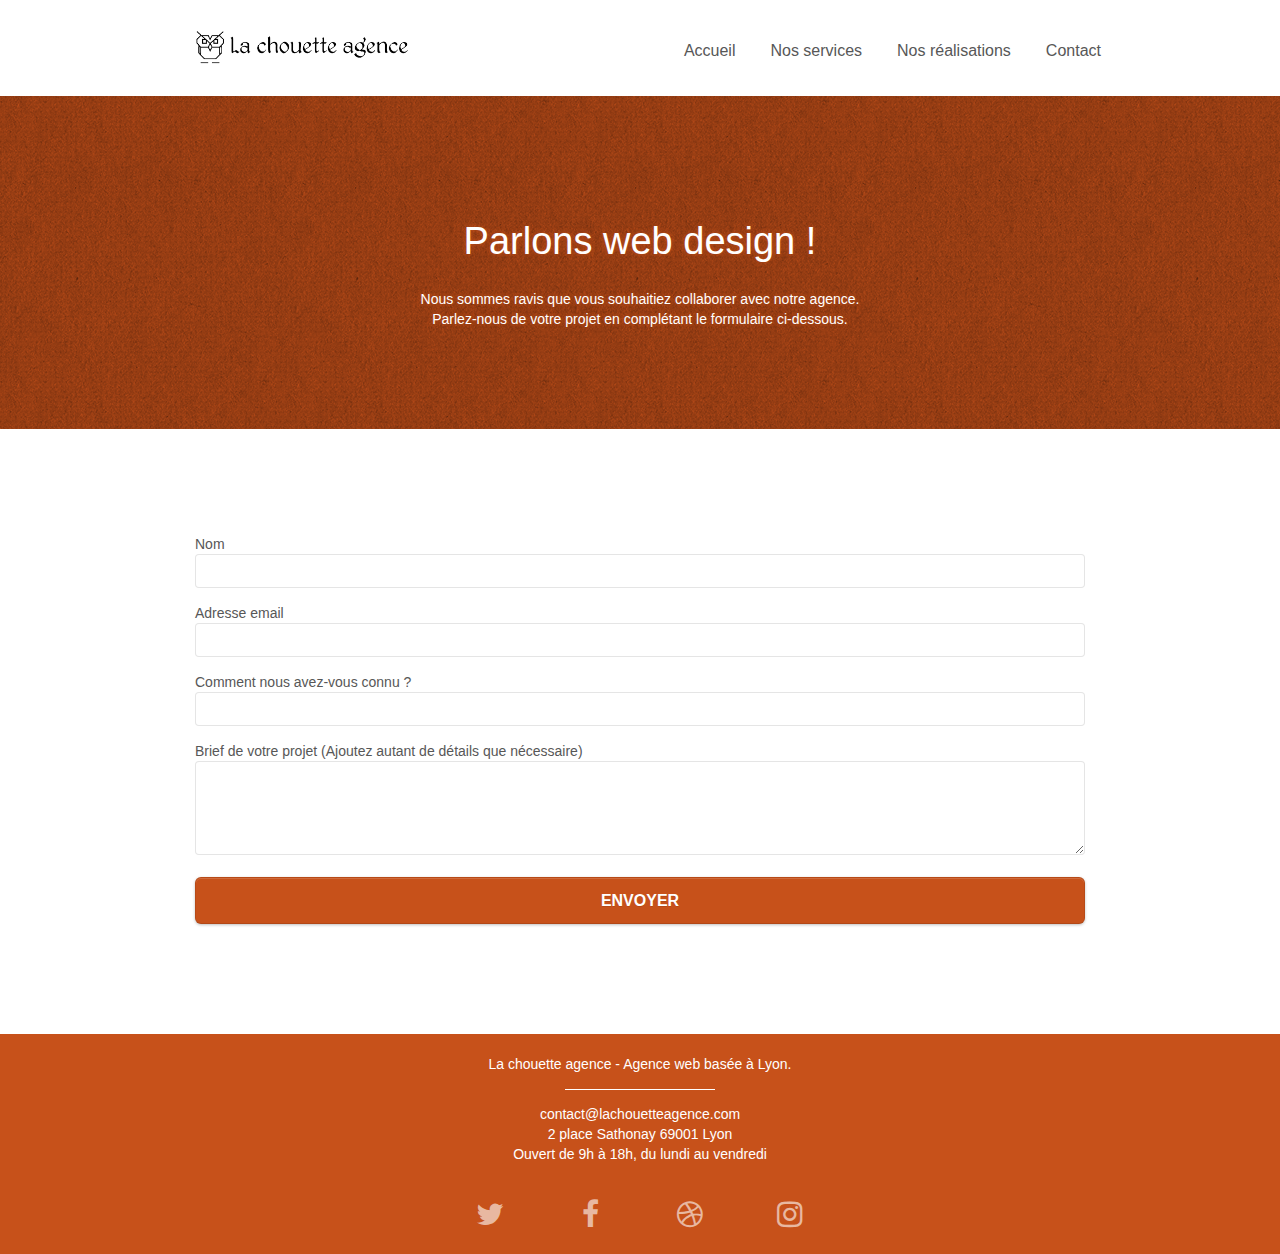
==== commit 0f7e390a: "remove google analytics" ====
--- a/contact.html
+++ b/contact.html
@@ -8,14 +8,6 @@
     <link rel="shortcut icon" type="image/png" href="favicon.jpg">
 
 	<link rel="stylesheet" type="text/css" href="style.css">
-	<link 
-		rel="stylesheet" 
-		href="https://cdnjs.cloudflare.com/ajax/libs/font-awesome/4.7.0/css/font-awesome.min.css" 
-		integrity="sha512-SfTiTlX6kk+qitfevl/7LibUOeJWlt9rbyDn92a1DqWOw9vWG2MFoays0sgObmWazO5BQPiFucnnEAjpAB+/Sw==" 
-		crossorigin="anonymous" 
-		referrerpolicy="no-referrer"
-	/>	
-
 	<script 
 		src="https://cdnjs.cloudflare.com/ajax/libs/jquery/2.1.0/jquery.min.js" 
 		integrity="sha512-qp27nuUylUgwBZJHsmm3W7klwuM5gke4prTvPok3X5zi50y3Mo8cgpeXegWWrdfuXyF2UdLWK/WCb5Mv7CKHcA==" 
--- a/style.css
+++ b/style.css
@@ -1,8 +1,128 @@
 :root {
-    --color-orange: #C7511A;
-}
-
-/***************************************************  BOOTSTRAP  ***************************************************/
+    --color-orange: #C7511A; /* tangerine color for background, text-shadow, outline */
+}
+
+/***Index***
+**
+**  1/ ET-LINE  
+**  2/ FONT AWESOME
+**  3/ BOOTSTRAP
+**
+**  4/ GENERAL CSS
+**  5/ min-width 768px
+**  6/ min-width 992px
+*/
+
+/**********************************************************************************************
+**************************************  1/ ET-LINE  *******************************************
+**********************************************************************************************/
+
+@font-face {
+    font-family: et-line;
+    src: url(./fonts/et-line.eot);
+    src: url(./fonts/et-line.eot?#iefix) format('embedded-opentype'),
+         url(./fonts/et-line.woff) format('woff'),
+         url(./fonts/et-line.ttf) format('truetype'),
+         url(./fonts/et-line.svg#et-line) format('svg');
+    font-weight: 400;
+    font-style: normal;
+    font-display: swap;
+}
+
+.et-icon-adjustments,.et-icon-alarmclock,.et-icon-anchor,.et-icon-aperture,.et-icon-attachment,.et-icon-bargraph,.et-icon-basket,.et-icon-beaker,.et-icon-bike,.et-icon-book-open,.et-icon-briefcase,.et-icon-browser,.et-icon-calendar,.et-icon-camera,.et-icon-caution,.et-icon-chat,.et-icon-circle-compass,.et-icon-clipboard,.et-icon-clock,.et-icon-cloud,.et-icon-compass,.et-icon-desktop,.et-icon-dial,.et-icon-document,.et-icon-documents,.et-icon-download,.et-icon-dribbble,.et-icon-edit,.et-icon-envelope,.et-icon-expand,.et-icon-facebook,.et-icon-flag,.et-icon-focus,.et-icon-gears,.et-icon-genius,.et-icon-gift,.et-icon-global,.et-icon-globe,.et-icon-googleplus,.et-icon-grid,.et-icon-happy,.et-icon-hazardous,.et-icon-heart,.et-icon-hotairballoon,.et-icon-hourglass,.et-icon-key,.et-icon-laptop,.et-icon-layers,.et-icon-lifesaver,.et-icon-lightbulb,.et-icon-linegraph,.et-icon-linkedin,.et-icon-lock,.et-icon-magnifying-glass,.et-icon-map,.et-icon-map-pin,.et-icon-megaphone,.et-icon-mic,.et-icon-mobile,.et-icon-newspaper,.et-icon-notebook,.et-icon-paintbrush,.et-icon-paperclip,.et-icon-pencil,.et-icon-phone,.et-icon-picture,.et-icon-pictures,.et-icon-piechart,.et-icon-presentation,.et-icon-pricetags,.et-icon-printer,.et-icon-profile-female,.et-icon-profile-male,.et-icon-puzzle,.et-icon-quote,.et-icon-recycle,.et-icon-refresh,.et-icon-ribbon,.et-icon-rss,.et-icon-sad,.et-icon-scissors,.et-icon-scope,.et-icon-search,.et-icon-shield,.et-icon-speedometer,.et-icon-strategy,.et-icon-streetsign,.et-icon-tablet,.et-icon-target,.et-icon-telescope,.et-icon-toolbox,.et-icon-tools,.et-icon-tools-2,.et-icon-trophy,.et-icon-tumblr,.et-icon-twitter,.et-icon-upload,.et-icon-video,.et-icon-wallet,.et-icon-wine {
+    font-family: et-line;
+    font-style: normal;
+    font-weight: 400;
+    font-variant: normal;
+    text-transform: none;
+    line-height: 1;
+    -webkit-font-smoothing: antialiased;
+    -moz-osx-font-smoothing: grayscale;
+    display: inline-block
+}
+
+.et-icon-browser:before {
+    content: "\e00c"
+}
+
+.et-icon-presentation:before {
+    content: "\e00e"
+}
+
+.et-icon-edit:before {
+    content: "\e01c"
+}
+
+/*******************************************************************************************
+***********************************  2/ FONT AWESOME  **************************************
+*******************************************************************************************/
+
+/*!
+ *  Font Awesome 4.7.0 by @davegandy - http://fontawesome.io - @fontawesome
+ *  License - http://fontawesome.io/license (Font: SIL OFL 1.1, CSS: MIT License)
+ */
+
+@font-face {
+    font-family: 'FontAwesome';
+    src: url('./fonts/fontawesome-webfont.eot?v=4.7.0');
+    src: url('./fonts/fontawesome-webfont.eot?#iefix&v=4.7.0') format('embedded-opentype'),
+         url('./fonts/fontawesome-webfont.woff2?v=4.7.0') format('woff2'),
+         url('./fonts/fontawesome-webfont.woff?v=4.7.0') format('woff'),
+         url('./fonts/fontawesome-webfont.ttf?v=4.7.0') format('truetype'),
+         url('./fonts/fontawesome-webfont.svg?v=4.7.0#fontawesomeregular') format('svg');
+    font-weight: normal;
+    font-style: normal;
+    font-display: swap
+}
+
+.fa {
+    display: inline-block;
+    font: normal normal normal 14px/1 FontAwesome;
+    font-size: inherit;
+    text-rendering: auto;
+    -webkit-font-smoothing: antialiased;
+    -moz-osx-font-smoothing: grayscale
+}
+
+.fa-twitter:before {
+    content: "\f099"
+}
+
+.fa-facebook-f:before,.fa-facebook:before {
+    content: "\f09a"
+}
+
+.fa-instagram:before {
+    content: "\f16d"
+}
+
+.fa-dribbble:before {
+    content: "\f17d"
+}
+
+.fa-chevron-left:before {
+    content: "\f053"
+}
+
+.fa-chevron-right:before {
+    content: "\f054"
+}
+
+.fa-chevron-up:before {
+    content: "\f077"
+}
+
+/*********************************************************************************************
+***************************************  3/ BOOTSTRAP  ***************************************
+*********************************************************************************************/
+
+/*!
+ * Bootstrap v3.3.5 (http://getbootstrap.com)
+ * Copyright 2011-2015 Twitter, Inc.
+ * Licensed under MIT (https://github.com/twbs/bootstrap/blob/master/LICENSE)
+ */
+
+/*! normalize.css v3.0.3 | MIT License | github.com/necolas/normalize.css */
 
 * {
     -webkit-box-sizing: border-box;
@@ -278,13 +398,6 @@
     position: relative;
     min-height: 50px;
     margin-bottom: 20px;
-    border: 1px solid transparent
-}
-
-@media (min-width: 768px) {
-    .navbar {
-        border-radius:4px
-    }
 }
 
 @media (min-width: 768px) {
@@ -539,11 +652,9 @@
     color: #737373
 }
 
-/*****************************************************************************************************************
-******************************************************************************************************************
-**********************************  BOOTSTRAP END  ***************************************************************
-******************************************************************************************************************
-*****************************************************************************************************************/
+/****************************************************************************************************************
+*******************************************  4/ GENERAL CSS  ****************************************************
+****************************************************************************************************************/
 
 html {
     scroll-behavior: smooth;
@@ -568,10 +679,6 @@
     outline-offset: -2px
 }
 
-a:focus {
-    outline: none;
-}
-
 .container {
     width: 100%;
 }
@@ -580,6 +687,7 @@
     overflow-x: hidden;
     position: relative;
 }
+
 h1,
 h2,
 h3,
@@ -646,10 +754,10 @@
     margin-top: 5px;
 }
 .voffset-md {
-    margin-top: 20px;
+    margin-top: 30px;
 }
 .voffset-lg {
-    margin-top: 30px;
+    margin-top: 55px;
 }
 form {
    padding: 5px;
@@ -734,13 +842,15 @@
 .d-bloc h4 a:hover,
 .d-bloc h5 a:hover,
 .d-bloc h6 a:hover,
-.d-bloc p a:hover {
+.d-bloc p a:hover,
+.scrollToTop:hover {
     color: #FFFFFF;
     border-radius: 5px;
     outline: 2px solid #FFFFFF;
 }
 
-.d-bloc a:focus .icon-md {
+.d-bloc a:focus .icon-md,
+.scrollToTop:focus {
     color: #FFFFFF;
     border-radius: 5px;
     outline: 2px solid #FFFFFF;
@@ -750,71 +860,6 @@
     background: #FFFFFF;
 }
 
-.d-bloc .btn-wire:hover {
-    color: #FFFFFF;
-    outline: #FFFFFF;
-}
-
-.l-bloc .icon-round,
-.l-bloc .icon-square,
-.l-bloc .icon-rounded,
-.l-bloc .icon-semi-rounded-a,
-.l-bloc .icon-semi-rounded-b {
-    border-color: rgba(0, 0, 0, .7);
-}
-
-.l-bloc .a-btn,
-.l-bloc .navbar a,
-.l-bloc .navbar-brand,
-.l-bloc a .icon-sm,
-.l-bloc a .icon-md,
-.l-bloc a .icon-lg,
-.l-bloc a .icon-xl,
-.l-bloc h1 a,
-.l-bloc h2 a,
-.l-bloc h3 a,
-.l-bloc h4 a,
-.l-bloc h5 a,
-.l-bloc h6 a,
-.l-bloc p a {
-    color: rgba(0, 0, 0, .6);
-}
-
-.d-bloc .panel .a-btn:hover,
-.l-bloc .a-btn:hover,
-.l-bloc .navbar a:hover,
-.l-bloc .navbar-brand:hover,
-.l-bloc a:hover .icon-sm,
-.l-bloc a:hover .icon-md,
-.l-bloc a:hover .icon-lg,
-.l-bloc a:hover .icon-xl,
-.l-bloc h1 a:hover,
-.l-bloc h2 a:hover,
-.l-bloc h3 a:hover,
-.l-bloc h4 a:hover,
-.l-bloc h5 a:hover,
-.l-bloc h6 a:hover,
-.l-bloc p a:hover {
-    color: rgba(0, 0, 0, 1);
-}
-
-.l-bloc .navbar-toggle .icon-bar {
-    color: rgba(0, 0, 0, .6);
-}
-
-
-
-.row-no-gutters {
-    margin-right: 0;
-    margin-left: 0;
-}
-
-.row.row-no-gutters > [class^="col-"],
-.row.row-no-gutters > [class*=" col-"] {
-    padding-right: 0;
-    padding-left: 0;
-}
-
 #bloc-1-hero h1 {
     font-size: 32px;
 }
@@ -823,8 +868,6 @@
     margin-bottom: 0;
     z-index: 1;
 }
-
-
 
 .navbar-brand img {
     max-height: 200px;
@@ -832,8 +875,6 @@
     display: inline;
 }
 
-
-
 .navbar-toggle {
     margin: 10px 10px 0 0;
     border: 0px;
@@ -860,10 +901,6 @@
 
 .btn {
     margin: 0 5px 5px 0;
-}
-
-.btn.pull-right {
-    margin: 0 0 5px 5px;
 }
 
 .btn-d,
@@ -1061,25 +1098,11 @@
 a {
     font-family: "helvetica";
     font-weight: 400;
-    color: #575757!important;
+    color: #575757;
 }
 
 .hero-bloc-text {
     font-size: 38px;
-}
-
-.hero-bloc-text-sub {
-    font-size: 36px;
-}
-
-.statement-bloc-text {
-    line-height: 26px;
-    font-style: italic;
-    font-size: 20px;
-    text-align: center;
-    font-weight: lighter;
-    max-width: 520px;
-    margin: auto auto auto auto;
 }
 
 p {
@@ -1089,11 +1112,6 @@
 .tight-width-whitespace {
     max-width: 600px;
     margin: auto auto auto auto;
-}
-
-.h1 {
-    font-size: 20px;
-    font-family: "Open Sans";
 }
 
 .cta-hero {
@@ -1127,20 +1145,6 @@
     color: #333333!important;
 }
 
-.med-width-whitespace {
-    max-width: 800px;
-    margin: auto auto auto auto;
-    box-shadow: 0px 0px 0px #000000;
-}
-
-h1 {
-    color: #333333!important;
-}
-
-h4 {
-    color: #333333!important;
-}
-
 .icons {
     margin-bottom: 14px;
     margin-top: 24px;
@@ -1160,18 +1164,9 @@
     margin-top: 50px;
 }
 
-.avatar {
-    box-shadow: 0px 4px 9px rgba(0, 0, 0, 0.3);
-}
-
 .black-background {
     background-color: rgba(0, 0, 0, 0.7);
-    padding: 40px 40px 40px 40px;
-}
-
-.bold-link {
-    font-weight: 900;
-    text-decoration: underline!important;
+    padding: 40px 0;
 }
 
 .bgc-white {
@@ -1201,22 +1196,6 @@
     background: #c27956!important;
     color: #FFFFFF!important;
     outline: 2px solid #FFFFFF;
-}
-
-.ltc-white {
-    color: #FFFFFF!important;
-}
-
-.ltc-white:hover {
-    color: #cccccc!important;
-}
-
-.ltc-atomic-tangerine {
-    color: var(--color-orange)!important;
-}
-
-.ltc-atomic-tangerine:hover {
-    color: #c27956!important;
 }
 
 .icon-dark-slate-blue {
@@ -1282,6 +1261,10 @@
     width: 150px;
     top: 0;
 }
+
+/*********************************************************************************************
+***************************************  5/ min-width 768px  *********************************
+*********************************************************************************************/
 
 @media (min-width: 768px) {
     h1,
@@ -1321,6 +1304,10 @@
         line-height: 44px;
     }
 
+    .black-background {
+        padding: 40px;
+    }
+
     .bloc-lg {
         padding: 100px 50px;
     }
@@ -1330,7 +1317,7 @@
     }
     
     .bloc-sm {
-        padding: 20px 50px;
+        padding: 20px 40px;
     }
     .col-sm-3 {
         width: 25%;
@@ -1342,11 +1329,17 @@
     .voffset {
         margin-top: 30px!important;
     }
-    
+    .voffset-md {
+        margin-top: 60px;
+    }
     .voffset-lg {
-        margin-top: 80px;
-    }
-}
+        margin-top: 0px;
+    }
+}
+
+/*********************************************************************************************
+***************************************  6/ min-width 992px  *********************************
+*********************************************************************************************/
 
 @media (min-width: 992px) {
 
@@ -1360,77 +1353,3 @@
         background-attachment: fixed;
     }
 }
-
-/*******************************************************************************************
-**************************************  ET-LINE  *******************************************
-*******************************************************************************************/
-
-@font-face {
-    font-family: et-line;
-    src: url(../fonts/et-line.eot);
-    src: url(../fonts/et-line.eot?#iefix) format('embedded-opentype'),url(../fonts/et-line.woff) format('woff'),url(../fonts/et-line.ttf) format('truetype'),url(../fonts/et-line.svg#et-line) format('svg');
-    font-weight: 400;
-    font-style: normal;
-    font-display: swap;
-}
-
-.et-icon-adjustments,.et-icon-alarmclock,.et-icon-anchor,.et-icon-aperture,.et-icon-attachment,.et-icon-bargraph,.et-icon-basket,.et-icon-beaker,.et-icon-bike,.et-icon-book-open,.et-icon-briefcase,.et-icon-browser,.et-icon-calendar,.et-icon-camera,.et-icon-caution,.et-icon-chat,.et-icon-circle-compass,.et-icon-clipboard,.et-icon-clock,.et-icon-cloud,.et-icon-compass,.et-icon-desktop,.et-icon-dial,.et-icon-document,.et-icon-documents,.et-icon-download,.et-icon-dribbble,.et-icon-edit,.et-icon-envelope,.et-icon-expand,.et-icon-facebook,.et-icon-flag,.et-icon-focus,.et-icon-gears,.et-icon-genius,.et-icon-gift,.et-icon-global,.et-icon-globe,.et-icon-googleplus,.et-icon-grid,.et-icon-happy,.et-icon-hazardous,.et-icon-heart,.et-icon-hotairballoon,.et-icon-hourglass,.et-icon-key,.et-icon-laptop,.et-icon-layers,.et-icon-lifesaver,.et-icon-lightbulb,.et-icon-linegraph,.et-icon-linkedin,.et-icon-lock,.et-icon-magnifying-glass,.et-icon-map,.et-icon-map-pin,.et-icon-megaphone,.et-icon-mic,.et-icon-mobile,.et-icon-newspaper,.et-icon-notebook,.et-icon-paintbrush,.et-icon-paperclip,.et-icon-pencil,.et-icon-phone,.et-icon-picture,.et-icon-pictures,.et-icon-piechart,.et-icon-presentation,.et-icon-pricetags,.et-icon-printer,.et-icon-profile-female,.et-icon-profile-male,.et-icon-puzzle,.et-icon-quote,.et-icon-recycle,.et-icon-refresh,.et-icon-ribbon,.et-icon-rss,.et-icon-sad,.et-icon-scissors,.et-icon-scope,.et-icon-search,.et-icon-shield,.et-icon-speedometer,.et-icon-strategy,.et-icon-streetsign,.et-icon-tablet,.et-icon-target,.et-icon-telescope,.et-icon-toolbox,.et-icon-tools,.et-icon-tools-2,.et-icon-trophy,.et-icon-tumblr,.et-icon-twitter,.et-icon-upload,.et-icon-video,.et-icon-wallet,.et-icon-wine {
-    font-family: et-line;
-    font-style: normal;
-    font-weight: 400;
-    font-variant: normal;
-    text-transform: none;
-    line-height: 1;
-    -webkit-font-smoothing: antialiased;
-    -moz-osx-font-smoothing: grayscale;
-    display: inline-block
-}
-
-.et-icon-browser:before {
-    content: "\e00c"
-}
-
-.et-icon-presentation:before {
-    content: "\e00e"
-}
-
-.et-icon-edit:before {
-    content: "\e01c"
-}
-
-/*******************************************************************************************
-***********************************  FONT AWESOME  *****************************************
-*******************************************************************************************/
-
-@font-face {
-    font-family: 'FontAwesome';
-    src: url('../fonts/fontawesome-webfont.eot?v=4.7.0');
-    src: url('../fonts/fontawesome-webfont.eot?#iefix&v=4.7.0') format('embedded-opentype'),url('../fonts/fontawesome-webfont.woff2?v=4.7.0') format('woff2'),url('../fonts/fontawesome-webfont.woff?v=4.7.0') format('woff'),url('../fonts/fontawesome-webfont.ttf?v=4.7.0') format('truetype'),url('../fonts/fontawesome-webfont.svg?v=4.7.0#fontawesomeregular') format('svg');
-    font-weight: normal;
-    font-style: normal
-}
-
-.fa {
-    display: inline-block;
-    font: normal normal normal 14px/1 FontAwesome;
-    font-size: inherit;
-    text-rendering: auto;
-    -webkit-font-smoothing: antialiased;
-    -moz-osx-font-smoothing: grayscale
-}
-
-.fa-twitter:before {
-    content: "\f099"
-}
-
-.fa-facebook-f:before,.fa-facebook:before {
-    content: "\f09a"
-}
-
-.fa-instagram:before {
-    content: "\f16d"
-}
-
-.fa-dribbble:before {
-    content: "\f17d"
-}